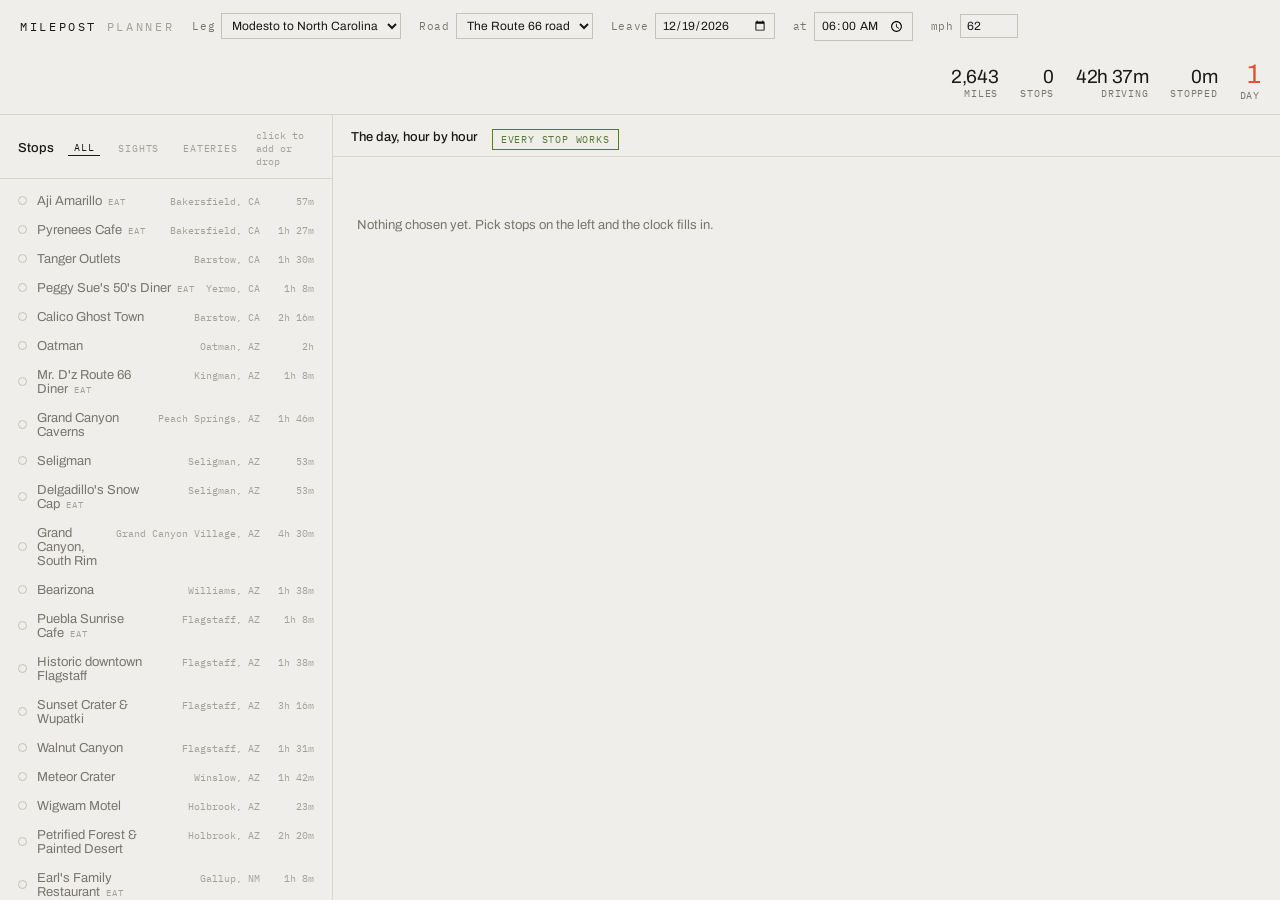
==== desk.html @ 89b036bb "The desktop planner: order the stops, and the clock runs down them Pick which places are in and it s" ====
<!doctype html>
<html lang="en">
<head>
<meta charset="utf-8">
<meta name="viewport" content="width=device-width,initial-scale=1">
<title>Milepost — planner</title>
<!--
  The desktop planner. A SECOND VIEW over the same engine, not a second app.

  index.html is for the road: one hand, in a moving car, no signal. This is for
  the table: deciding which of ~100 stops are in, what time you reach each one,
  and whether it is open when you get there.

  It imports store.js, so it reads and writes the SAME plan as the phone and
  syncs through the same Firestore document. Tick a stop here, it is ticked in
  the car. That shared store is the contract between the two views — change its
  shape carelessly and the two stop agreeing.

  No build step, same as the rest of the app.
-->
<link rel="stylesheet" href="css/fonts.css">
<link rel="stylesheet" href="css/desk.css">
</head>
<body>
<header class="bar">
  <div class="brand">Milepost <span>planner</span></div>
  <label>Leg <select id="leg"></select></label>
  <label>Road <select id="road"></select></label>
  <label>Leave <input type="date" id="date" value="2026-12-19"></label>
  <label>at <input type="time" id="at" value="06:00"></label>
  <label>mph <input type="number" id="mph" value="62" min="40" max="80" step="1"></label>
  <div class="totals" id="totals"></div>
</header>

<main>
  <section class="pane list">
    <div class="paneHead">
      <h2>Stops</h2>
      <div class="filters">
        <button data-kind="all" class="on">All</button>
        <button data-kind="sight">Sights</button>
        <button data-kind="food">Eateries</button>
        <span class="hint">click to add or drop</span>
      </div>
    </div>
    <div id="pool"></div>
  </section>

  <section class="pane plan">
    <div class="paneHead"><h2>The day, hour by hour</h2><div id="warn"></div></div>
    <div id="itin"></div>
  </section>
</main>

<script type="module" src="js/desk.js"></script>
</body>
</html>
---- css/fonts.css ----
/* Generated by tools/vendor-fonts.mjs. Do not hand-edit — re-run the tool.
 * Latin subsets only, served from fonts/ so the service worker can cache
 * them. Both families are SIL OFL 1.1; see fonts/OFL.txt. */

@font-face {
  font-family: 'Archivo';
  font-style: normal;
  font-weight: 400;
  font-display: swap;
  src: url('../fonts/archivo-400.woff2') format('woff2');
  unicode-range: U+0000-00FF, U+0131, U+0152-0153, U+02BB-02BC, U+02C6, U+02DA, U+02DC, U+0304, U+0308, U+0329, U+2000-206F, U+20AC, U+2122, U+2191, U+2193, U+2212, U+2215, U+FEFF, U+FFFD;
}

@font-face {
  font-family: 'Archivo';
  font-style: normal;
  font-weight: 500;
  font-display: swap;
  src: url('../fonts/archivo-500.woff2') format('woff2');
  unicode-range: U+0000-00FF, U+0131, U+0152-0153, U+02BB-02BC, U+02C6, U+02DA, U+02DC, U+0304, U+0308, U+0329, U+2000-206F, U+20AC, U+2122, U+2191, U+2193, U+2212, U+2215, U+FEFF, U+FFFD;
}

@font-face {
  font-family: 'IBM Plex Mono';
  font-style: normal;
  font-weight: 400;
  font-display: swap;
  src: url('../fonts/ibm-plex-mono-400.woff2') format('woff2');
  unicode-range: U+0000-00FF, U+0131, U+0152-0153, U+02BB-02BC, U+02C6, U+02DA, U+02DC, U+0304, U+0308, U+0329, U+2000-206F, U+20AC, U+2122, U+2191, U+2193, U+2212, U+2215, U+FEFF, U+FFFD;
}

@font-face {
  font-family: 'IBM Plex Mono';
  font-style: normal;
  font-weight: 500;
  font-display: swap;
  src: url('../fonts/ibm-plex-mono-500.woff2') format('woff2');
  unicode-range: U+0000-00FF, U+0131, U+0152-0153, U+02BB-02BC, U+02C6, U+02DA, U+02DC, U+0304, U+0308, U+0329, U+2000-206F, U+20AC, U+2122, U+2191, U+2193, U+2212, U+2215, U+FEFF, U+FFFD;
}
---- css/desk.css ----
/* The desktop planner. Same design language as the phone — Archivo reads, Plex
 * Mono measures, one signal colour meaning "in your plan" — but laid out for a
 * wide screen and a mouse instead of a thumb in a moving car.
 *
 * The one added colour vocabulary is the flag: amber for "this works but it is
 * not the right hour", red for "this does not work at all". That is a different
 * axis from the signal colour and never overlaps it. */

:root {
  --paper: #EFEEEA; --ink: #191917; --ink2: #78766E; --ink3: #A3A199;
  --rule: #D7D5CE; --rule2: #C4C2BA; --signal: #E0522A;
  --bad: #A33226; --warn: #98761F; --good: #55793B;
  --sans: "Archivo", Helvetica, Arial, sans-serif;
  --mono: "IBM Plex Mono", ui-monospace, Menlo, monospace;
}
@media (prefers-color-scheme: dark) {
  :root:not([data-theme=light]) {
    --paper: #1B1B19; --ink: #EDEBE5; --ink2: #8B887F; --ink3: #5E5C56;
    --rule: #33322E; --rule2: #4A4942; --signal: #F26840;
    --bad: #D1554A; --warn: #C29A3A; --good: #7FA55F;
  }
}

* { box-sizing: border-box; }
body {
  margin: 0; background: var(--paper); color: var(--ink);
  font-family: var(--sans); height: 100vh; display: flex; flex-direction: column;
}
button { font: inherit; color: inherit; background: none; border: 0; cursor: pointer; text-align: left; }
h2, h3 { margin: 0; font-weight: 500; }

/* ------------------------------------------------------------------- bar */
.bar {
  display: flex; align-items: center; gap: 18px; flex-wrap: wrap;
  padding: 12px 20px; border-bottom: 1px solid var(--rule); flex: none;
}
.brand { font-family: var(--mono); font-size: 12px; letter-spacing: .22em; text-transform: uppercase; }
.brand span { color: var(--ink3); }
.bar label { font-family: var(--mono); font-size: 10.5px; letter-spacing: .06em;
  color: var(--ink2); display: flex; align-items: center; gap: 6px; }
.bar select, .bar input {
  font: inherit; font-size: 12px; font-family: var(--sans); color: var(--ink);
  background: var(--paper); border: 1px solid var(--rule2); padding: 4px 6px;
}
.bar input[type=number] { width: 58px; }
.totals { margin-left: auto; display: flex; gap: 22px; align-items: baseline; }
.totals div { display: flex; flex-direction: column; align-items: flex-end; }
.totals b { font-size: 19px; font-weight: 400; font-variant-numeric: tabular-nums; letter-spacing: -.02em; }
.totals span { font-family: var(--mono); font-size: 9.5px; color: var(--ink2); letter-spacing: .08em; text-transform: uppercase; }
.totals .big b { font-size: 27px; color: var(--signal); }

/* ----------------------------------------------------------------- panes */
main { flex: 1; display: grid; grid-template-columns: minmax(280px, 26%) 1fr; min-height: 0; }
.pane { display: flex; flex-direction: column; min-height: 0; overflow: hidden; }
.pane.list { border-right: 1px solid var(--rule); }
.paneHead { padding: 14px 18px 10px; border-bottom: 1px solid var(--rule); flex: none;
  display: flex; align-items: center; gap: 14px; }
.paneHead h2 { font-size: 13px; }
.filters { margin-left: auto; display: flex; align-items: center; gap: 12px; }
.filters button { font-family: var(--mono); font-size: 10px; letter-spacing: .08em;
  text-transform: uppercase; color: var(--ink3); }
.filters button.on { color: var(--ink); border-bottom: 1px solid var(--ink); }
.filters .hint { font-family: var(--mono); font-size: 9.5px; color: var(--ink3); }
#pool, #itin { overflow-y: auto; padding: 8px 0 40px; }

/* ------------------------------------------------------------------ pool */
.poolrow { display: flex; align-items: baseline; gap: 10px; width: 100%;
  padding: 7px 18px; border-bottom: 1px solid transparent; }
.poolrow:hover { background: rgba(128,128,128,.07); }
.poolrow .tick { width: 9px; height: 9px; border-radius: 50%; flex: none;
  border: 1.5px solid var(--rule2); align-self: center; }
.poolrow.on .tick { background: var(--signal); border-color: var(--signal); }
.poolrow .nm { font-size: 13px; flex: 1; }
.poolrow:not(.on) .nm { color: var(--ink2); }
.poolrow .nm i { font-style: normal; font-family: var(--mono); font-size: 8.5px;
  letter-spacing: .1em; text-transform: uppercase; color: var(--ink3); margin-left: 6px; }
.poolrow .tw, .poolrow .ct { font-family: var(--mono); font-size: 10px; color: var(--ink3);
  font-variant-numeric: tabular-nums; }
.poolrow .ct { min-width: 44px; text-align: right; }

/* -------------------------------------------------------------- itinerary */
.day { padding: 22px 24px 8px; }
.day h3 { font-size: 15px; display: flex; align-items: baseline; gap: 10px; }
.day h3 span { font-family: var(--mono); font-size: 10.5px; color: var(--ink2);
  letter-spacing: .08em; text-transform: uppercase; }
.day .window { font-family: var(--mono); font-size: 10.5px; color: var(--ink2); margin-top: 5px; }
.day .window b { color: var(--ink); font-weight: 400; }

.row { display: grid; grid-template-columns: 88px 1fr 150px; gap: 16px;
  padding: 11px 24px; border-top: 1px solid var(--rule); align-items: start; }
.row.bad { background: color-mix(in srgb, var(--bad) 7%, transparent); }
.when b { font-family: var(--mono); font-size: 15px; font-weight: 400;
  font-variant-numeric: tabular-nums; display: block; }
.when span { font-family: var(--mono); font-size: 9.5px; color: var(--ink3); }
.what .nm { font-size: 14px; }
.what .nm i { font-style: normal; font-family: var(--mono); font-size: 8.5px;
  letter-spacing: .1em; text-transform: uppercase; color: var(--ink3); margin-left: 6px; }
.what .sub { font-family: var(--mono); font-size: 10px; color: var(--ink2); margin-top: 3px; }
.flag { font-size: 11.5px; margin-top: 5px; padding-left: 11px; position: relative; line-height: 1.4; }
.flag::before { content: ""; position: absolute; left: 0; top: 6px; width: 4px; height: 4px; border-radius: 50%; }
.flag.bad { color: var(--bad); } .flag.bad::before { background: var(--bad); }
.flag.warn { color: var(--warn); } .flag.warn::before { background: var(--warn); }
.flag.unknown { color: var(--ink3); } .flag.unknown::before { background: var(--ink3); }

.hrs { text-align: right; font-family: var(--mono); font-variant-numeric: tabular-nums; }
.hrs .oc { font-size: 12px; }
.hrs .oc.closed { color: var(--bad); text-transform: uppercase; letter-spacing: .1em; font-size: 10px; }
.hrs .oc.none { color: var(--ink3); font-size: 10px; }
.hrs .best { font-size: 10px; color: var(--signal); margin-top: 3px; }

.pill { font-family: var(--mono); font-size: 10px; letter-spacing: .08em;
  text-transform: uppercase; padding: 3px 8px; border: 1px solid; }
.pill.bad { color: var(--bad); border-color: var(--bad); }
.pill.ok { color: var(--good); border-color: var(--good); }
.empty { padding: 40px 24px; color: var(--ink2); font-size: 13px; }

@media (max-width: 900px) { main { grid-template-columns: 1fr; } .pane.list { display: none; } }
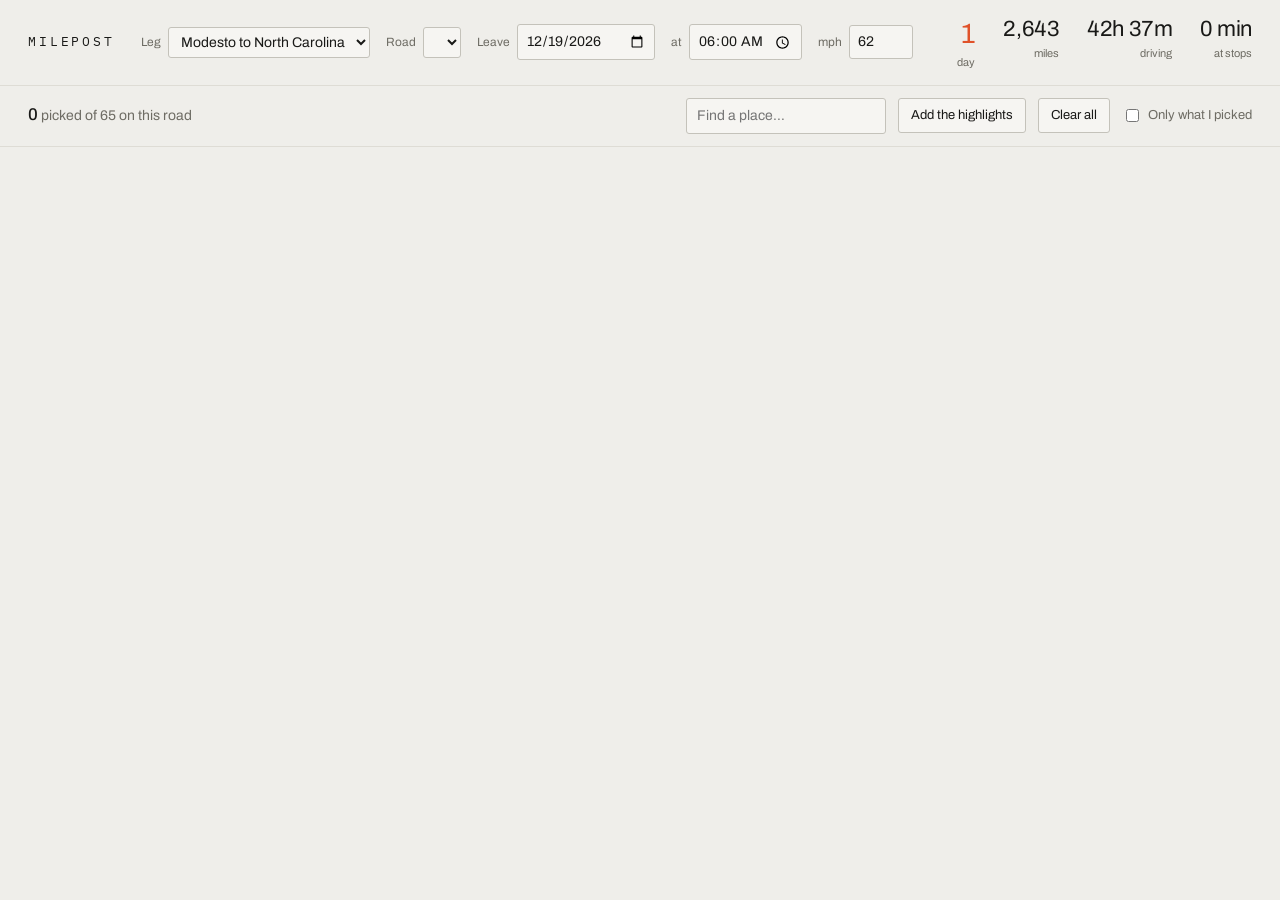
==== commit d51c1088: "The planner, rebuilt as one road you tick The two-pane version showed every stop twice, so adding a " ====
--- a/desk.html
+++ b/desk.html
@@ -6,51 +6,48 @@
 <title>Milepost — planner</title>
 <!--
   The desktop planner. A SECOND VIEW over the same engine, not a second app.
+  index.html is for the road; this is for the table.
 
-  index.html is for the road: one hand, in a moving car, no signal. This is for
-  the table: deciding which of ~100 stops are in, what time you reach each one,
-  and whether it is open when you get there.
+  ONE COLUMN, ON PURPOSE. The first version had a pool on the left and the
+  itinerary on the right, which showed every stop TWICE and made "add a place"
+  mean clicking a thing on the left that was already sitting on the right.
+  Kevin could not work out how to build a list, and that duplication is why.
+
+  Now there is one road, in the order you drive it. Tick a place and it joins
+  the plan and grows its arrival time; untick it and it shrinks back to a line.
+  The list you are building and the list you are choosing from are the same
+  list, which is the only arrangement where "add" has an obvious meaning.
 
   It imports store.js, so it reads and writes the SAME plan as the phone and
-  syncs through the same Firestore document. Tick a stop here, it is ticked in
-  the car. That shared store is the contract between the two views — change its
-  shape carelessly and the two stop agreeing.
-
-  No build step, same as the rest of the app.
+  syncs through the same Firestore document.
 -->
 <link rel="stylesheet" href="css/fonts.css">
 <link rel="stylesheet" href="css/desk.css">
 </head>
 <body>
 <header class="bar">
-  <div class="brand">Milepost <span>planner</span></div>
-  <label>Leg <select id="leg"></select></label>
-  <label>Road <select id="road"></select></label>
-  <label>Leave <input type="date" id="date" value="2026-12-19"></label>
-  <label>at <input type="time" id="at" value="06:00"></label>
-  <label>mph <input type="number" id="mph" value="62" min="40" max="80" step="1"></label>
+  <div class="brand">Milepost</div>
+  <div class="ctl">
+    <label>Leg<select id="leg"></select></label>
+    <label>Road<select id="road"></select></label>
+    <label>Leave<input type="date" id="date" value="2026-12-19"></label>
+    <label>at<input type="time" id="at" value="06:00"></label>
+    <label>mph<input type="number" id="mph" value="62" min="40" max="80"></label>
+  </div>
   <div class="totals" id="totals"></div>
 </header>
 
-<main>
-  <section class="pane list">
-    <div class="paneHead">
-      <h2>Stops</h2>
-      <div class="filters">
-        <button data-kind="all" class="on">All</button>
-        <button data-kind="sight">Sights</button>
-        <button data-kind="food">Eateries</button>
-        <span class="hint">click to add or drop</span>
-      </div>
-    </div>
-    <div id="pool"></div>
-  </section>
+<div class="sub">
+  <div class="counts" id="counts"></div>
+  <div class="acts">
+    <input type="search" id="find" placeholder="Find a place…">
+    <button id="addBig">Add the highlights</button>
+    <button id="clear">Clear all</button>
+    <label class="only"><input type="checkbox" id="onlyIn"> Only what I picked</label>
+  </div>
+</div>
 
-  <section class="pane plan">
-    <div class="paneHead"><h2>The day, hour by hour</h2><div id="warn"></div></div>
-    <div id="itin"></div>
-  </section>
-</main>
+<main id="road"></main>
 
 <script type="module" src="js/desk.js"></script>
 </body>
--- a/css/desk.css
+++ b/css/desk.css
@@ -1,117 +1,151 @@
-/* The desktop planner. Same design language as the phone — Archivo reads, Plex
- * Mono measures, one signal colour meaning "in your plan" — but laid out for a
- * wide screen and a mouse instead of a thumb in a moving car.
+/* The desktop planner.
  *
- * The one added colour vocabulary is the flag: amber for "this works but it is
- * not the right hour", red for "this does not work at all". That is a different
- * axis from the signal colour and never overlaps it. */
+ * The first attempt used the phone's type scale on a 1280px screen — 9.5px
+ * mono labels, 11px body — and Kevin called it god awful and hard to read,
+ * correctly. Small type is not restraint when there is room; it is just small.
+ * Body text here is 15px, names 16px, and mono is kept for clock faces only,
+ * where tabular figures actually earn it.
+ *
+ * Colour: the signal orange still means "in your plan" and nothing else. Amber
+ * and red are a separate axis — "this works but not at that hour" and "this
+ * does not work" — and never appear on an unpicked row. */
 
 :root {
-  --paper: #EFEEEA; --ink: #191917; --ink2: #78766E; --ink3: #A3A199;
-  --rule: #D7D5CE; --rule2: #C4C2BA; --signal: #E0522A;
-  --bad: #A33226; --warn: #98761F; --good: #55793B;
+  --paper: #EFEEEA; --card: #F6F5F2; --ink: #191917; --ink2: #6E6C64; --ink3: #A3A199;
+  --rule: #DEDCD5; --rule2: #C4C2BA; --signal: #E0522A;
+  --bad: #A33226; --warn: #8A6A15; --good: #4C6E34;
   --sans: "Archivo", Helvetica, Arial, sans-serif;
   --mono: "IBM Plex Mono", ui-monospace, Menlo, monospace;
 }
 @media (prefers-color-scheme: dark) {
   :root:not([data-theme=light]) {
-    --paper: #1B1B19; --ink: #EDEBE5; --ink2: #8B887F; --ink3: #5E5C56;
+    --paper: #1B1B19; --card: #232320; --ink: #EDEBE5; --ink2: #9B988F; --ink3: #6B685F;
     --rule: #33322E; --rule2: #4A4942; --signal: #F26840;
-    --bad: #D1554A; --warn: #C29A3A; --good: #7FA55F;
+    --bad: #E06A5C; --warn: #D0A64A; --good: #86AE66;
   }
 }
 
 * { box-sizing: border-box; }
 body {
   margin: 0; background: var(--paper); color: var(--ink);
-  font-family: var(--sans); height: 100vh; display: flex; flex-direction: column;
+  font-family: var(--sans); font-size: 15px; line-height: 1.45;
 }
 button { font: inherit; color: inherit; background: none; border: 0; cursor: pointer; text-align: left; }
-h2, h3 { margin: 0; font-weight: 500; }
+h2 { margin: 0; font-weight: 500; }
 
 /* ------------------------------------------------------------------- bar */
 .bar {
-  display: flex; align-items: center; gap: 18px; flex-wrap: wrap;
-  padding: 12px 20px; border-bottom: 1px solid var(--rule); flex: none;
+  display: flex; align-items: center; gap: 26px; flex-wrap: wrap;
+  padding: 14px 28px; border-bottom: 1px solid var(--rule);
+  position: sticky; top: 0; background: var(--paper); z-index: 5;
 }
-.brand { font-family: var(--mono); font-size: 12px; letter-spacing: .22em; text-transform: uppercase; }
-.brand span { color: var(--ink3); }
-.bar label { font-family: var(--mono); font-size: 10.5px; letter-spacing: .06em;
-  color: var(--ink2); display: flex; align-items: center; gap: 6px; }
-.bar select, .bar input {
-  font: inherit; font-size: 12px; font-family: var(--sans); color: var(--ink);
-  background: var(--paper); border: 1px solid var(--rule2); padding: 4px 6px;
+.brand { font-family: var(--mono); font-size: 13px; letter-spacing: .22em; text-transform: uppercase; }
+.ctl { display: flex; gap: 16px; flex-wrap: wrap; }
+.ctl label { display: flex; align-items: center; gap: 7px; font-size: 12px; color: var(--ink2); }
+.ctl select, .ctl input {
+  font: inherit; font-size: 14px; color: var(--ink);
+  background: var(--card); border: 1px solid var(--rule2); border-radius: 3px; padding: 6px 8px;
 }
-.bar input[type=number] { width: 58px; }
-.totals { margin-left: auto; display: flex; gap: 22px; align-items: baseline; }
+.ctl input[type=number] { width: 64px; }
+.totals { margin-left: auto; display: flex; gap: 28px; }
 .totals div { display: flex; flex-direction: column; align-items: flex-end; }
-.totals b { font-size: 19px; font-weight: 400; font-variant-numeric: tabular-nums; letter-spacing: -.02em; }
-.totals span { font-family: var(--mono); font-size: 9.5px; color: var(--ink2); letter-spacing: .08em; text-transform: uppercase; }
-.totals .big b { font-size: 27px; color: var(--signal); }
+.totals b { font-size: 22px; font-weight: 400; font-variant-numeric: tabular-nums; letter-spacing: -.02em; }
+.totals div:first-child b { color: var(--signal); font-size: 28px; }
+.totals span { font-size: 11px; color: var(--ink2); }
 
-/* ----------------------------------------------------------------- panes */
-main { flex: 1; display: grid; grid-template-columns: minmax(280px, 26%) 1fr; min-height: 0; }
-.pane { display: flex; flex-direction: column; min-height: 0; overflow: hidden; }
-.pane.list { border-right: 1px solid var(--rule); }
-.paneHead { padding: 14px 18px 10px; border-bottom: 1px solid var(--rule); flex: none;
-  display: flex; align-items: center; gap: 14px; }
-.paneHead h2 { font-size: 13px; }
-.filters { margin-left: auto; display: flex; align-items: center; gap: 12px; }
-.filters button { font-family: var(--mono); font-size: 10px; letter-spacing: .08em;
-  text-transform: uppercase; color: var(--ink3); }
-.filters button.on { color: var(--ink); border-bottom: 1px solid var(--ink); }
-.filters .hint { font-family: var(--mono); font-size: 9.5px; color: var(--ink3); }
-#pool, #itin { overflow-y: auto; padding: 8px 0 40px; }
+/* --------------------------------------------------------------- sub bar */
+.sub {
+  display: flex; align-items: center; gap: 20px; flex-wrap: wrap;
+  padding: 12px 28px; border-bottom: 1px solid var(--rule);
+  position: sticky; top: 61px; background: var(--paper); z-index: 4;
+}
+.counts { font-size: 14px; color: var(--ink2); }
+.counts b { color: var(--ink); font-size: 17px; font-weight: 500; }
+.acts { margin-left: auto; display: flex; align-items: center; gap: 12px; }
+.acts input[type=search] {
+  font: inherit; font-size: 14px; color: var(--ink); width: 200px;
+  background: var(--card); border: 1px solid var(--rule2); border-radius: 3px; padding: 7px 10px;
+}
+.acts button {
+  font-size: 13px; border: 1px solid var(--rule2); border-radius: 3px;
+  padding: 7px 12px; background: var(--card);
+}
+.acts button:hover { border-color: var(--ink2); }
+.only { font-size: 13px; color: var(--ink2); display: flex; align-items: center; gap: 6px; }
+.pill { font-size: 12px; padding: 3px 9px; border-radius: 10px; margin-left: 8px; white-space: nowrap; }
+.pill.bad { color: #fff; background: var(--bad); }
+.pill.ok { color: var(--good); border: 1px solid var(--good); }
 
-/* ------------------------------------------------------------------ pool */
-.poolrow { display: flex; align-items: baseline; gap: 10px; width: 100%;
-  padding: 7px 18px; border-bottom: 1px solid transparent; }
-.poolrow:hover { background: rgba(128,128,128,.07); }
-.poolrow .tick { width: 9px; height: 9px; border-radius: 50%; flex: none;
-  border: 1.5px solid var(--rule2); align-self: center; }
-.poolrow.on .tick { background: var(--signal); border-color: var(--signal); }
-.poolrow .nm { font-size: 13px; flex: 1; }
-.poolrow:not(.on) .nm { color: var(--ink2); }
-.poolrow .nm i { font-style: normal; font-family: var(--mono); font-size: 8.5px;
-  letter-spacing: .1em; text-transform: uppercase; color: var(--ink3); margin-left: 6px; }
-.poolrow .tw, .poolrow .ct { font-family: var(--mono); font-size: 10px; color: var(--ink3);
-  font-variant-numeric: tabular-nums; }
-.poolrow .ct { min-width: 44px; text-align: right; }
+/* ------------------------------------------------------------------ road */
+main { max-width: 1000px; margin: 0 auto; padding: 8px 28px 80px; }
+.empty { color: var(--ink2); padding: 26px 0; font-size: 15px; }
+.empty.lead { font-size: 17px; color: var(--ink); }
+.link { color: var(--signal); text-decoration: underline; padding: 0; }
 
-/* -------------------------------------------------------------- itinerary */
-.day { padding: 22px 24px 8px; }
-.day h3 { font-size: 15px; display: flex; align-items: baseline; gap: 10px; }
-.day h3 span { font-family: var(--mono); font-size: 10.5px; color: var(--ink2);
-  letter-spacing: .08em; text-transform: uppercase; }
-.day .window { font-family: var(--mono); font-size: 10.5px; color: var(--ink2); margin-top: 5px; }
-.day .window b { color: var(--ink); font-weight: 400; }
+.dayhead {
+  display: flex; align-items: baseline; gap: 14px; flex-wrap: wrap;
+  margin: 34px 0 10px; padding-bottom: 9px; border-bottom: 2px solid var(--ink);
+}
+.dayhead h2 { font-size: 20px; }
+.dayhead .date { font-size: 15px; color: var(--ink2); }
+.dayhead .win { margin-left: auto; font-size: 13px; color: var(--ink2); text-align: right; }
+.dayhead .win b { font-family: var(--mono); color: var(--ink); font-weight: 500; }
+.dayhead .win em { display: block; font-style: normal; font-size: 12px; color: var(--ink3); }
 
-.row { display: grid; grid-template-columns: 88px 1fr 150px; gap: 16px;
-  padding: 11px 24px; border-top: 1px solid var(--rule); align-items: start; }
-.row.bad { background: color-mix(in srgb, var(--bad) 7%, transparent); }
-.when b { font-family: var(--mono); font-size: 15px; font-weight: 400;
-  font-variant-numeric: tabular-nums; display: block; }
-.when span { font-family: var(--mono); font-size: 9.5px; color: var(--ink3); }
-.what .nm { font-size: 14px; }
-.what .nm i { font-style: normal; font-family: var(--mono); font-size: 8.5px;
-  letter-spacing: .1em; text-transform: uppercase; color: var(--ink3); margin-left: 6px; }
-.what .sub { font-family: var(--mono); font-size: 10px; color: var(--ink2); margin-top: 3px; }
-.flag { font-size: 11.5px; margin-top: 5px; padding-left: 11px; position: relative; line-height: 1.4; }
-.flag::before { content: ""; position: absolute; left: 0; top: 6px; width: 4px; height: 4px; border-radius: 50%; }
+/* the tickbox is the whole point of the screen, so it is a real target */
+.box {
+  width: 22px; height: 22px; flex: none; border-radius: 4px;
+  border: 2px solid var(--rule2); background: var(--paper); margin-top: 2px;
+}
+.pick.out:hover .box { border-color: var(--signal); }
+.box.on {
+  border-color: var(--signal); background: var(--signal);
+  background-image: linear-gradient(45deg, transparent 44%, #fff 44%, #fff 56%, transparent 56%),
+                    linear-gradient(-45deg, transparent 44%, #fff 44%, #fff 56%, transparent 56%);
+}
+
+/* not picked: one quiet line */
+.pick.out {
+  display: flex; align-items: center; gap: 14px; width: 100%;
+  padding: 9px 12px; border-radius: 5px; color: var(--ink2);
+}
+.pick.out:hover { background: var(--card); color: var(--ink); }
+.pick.out .nm { flex: 1; font-size: 15px; }
+.pick.out .tw { font-size: 13px; color: var(--ink3); }
+.pick.out .ct { font-family: var(--mono); font-size: 12px; color: var(--ink3); min-width: 58px; text-align: right; }
+
+/* picked: opens out, with the clock */
+.pick.in {
+  display: grid; grid-template-columns: 22px 96px 1fr 190px; gap: 16px;
+  padding: 14px 12px; margin: 4px 0; border-radius: 5px;
+  background: var(--card); border-left: 3px solid var(--signal);
+}
+.pick.in.bad { border-left-color: var(--bad); }
+.pick .time b {
+  display: block; font-family: var(--mono); font-size: 20px; font-weight: 500;
+  font-variant-numeric: tabular-nums; letter-spacing: -.02em;
+}
+.pick .time span { font-family: var(--mono); font-size: 11px; color: var(--ink3); }
+.pick .nm { font-size: 16px; }
+.pick .nm i {
+  font-style: normal; font-family: var(--mono); font-size: 9.5px; letter-spacing: .1em;
+  text-transform: uppercase; color: var(--ink3); margin-left: 8px; vertical-align: 1px;
+}
+.pick.in .tw { font-size: 13px; color: var(--ink2); margin-top: 2px; }
+.flag { font-size: 13.5px; margin-top: 7px; padding-left: 16px; position: relative; }
+.flag::before { content: ""; position: absolute; left: 0; top: 7px; width: 6px; height: 6px; border-radius: 50%; }
 .flag.bad { color: var(--bad); } .flag.bad::before { background: var(--bad); }
 .flag.warn { color: var(--warn); } .flag.warn::before { background: var(--warn); }
 .flag.unknown { color: var(--ink3); } .flag.unknown::before { background: var(--ink3); }
 
-.hrs { text-align: right; font-family: var(--mono); font-variant-numeric: tabular-nums; }
-.hrs .oc { font-size: 12px; }
-.hrs .oc.closed { color: var(--bad); text-transform: uppercase; letter-spacing: .1em; font-size: 10px; }
-.hrs .oc.none { color: var(--ink3); font-size: 10px; }
-.hrs .best { font-size: 10px; color: var(--signal); margin-top: 3px; }
+.hrs { text-align: right; display: flex; flex-direction: column; gap: 4px; }
+.hrs .oc { font-family: var(--mono); font-size: 14px; font-variant-numeric: tabular-nums; }
+.hrs .closed { font-size: 13px; color: #fff; background: var(--bad); border-radius: 3px; padding: 2px 8px; align-self: flex-end; }
+.hrs .none { font-size: 12px; color: var(--ink3); }
+.hrs .best { font-size: 12.5px; color: var(--signal); }
 
-.pill { font-family: var(--mono); font-size: 10px; letter-spacing: .08em;
-  text-transform: uppercase; padding: 3px 8px; border: 1px solid; }
-.pill.bad { color: var(--bad); border-color: var(--bad); }
-.pill.ok { color: var(--good); border-color: var(--good); }
-.empty { padding: 40px 24px; color: var(--ink2); font-size: 13px; }
-
-@media (max-width: 900px) { main { grid-template-columns: 1fr; } .pane.list { display: none; } }
+@media (max-width: 820px) {
+  .pick.in { grid-template-columns: 22px 1fr; }
+  .pick.in .hrs { grid-column: 2; text-align: left; align-items: flex-start; }
+  .totals { width: 100%; margin-left: 0; }
+}
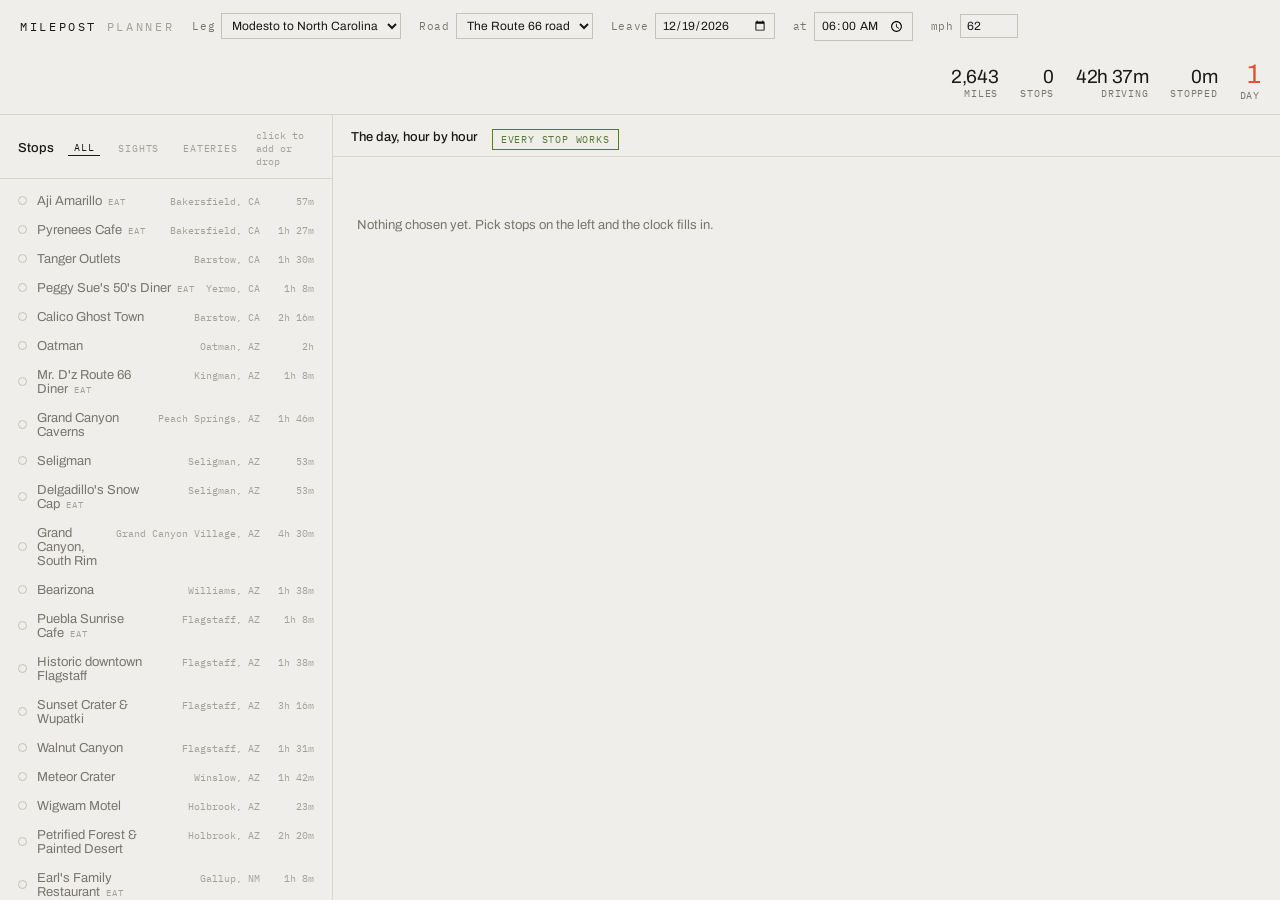
==== commit e740bc60: "Revert "The planner, rebuilt as one road you tick" This reverts commit d51c10889f30cd72077154b14010f" ====
--- a/desk.html
+++ b/desk.html
@@ -6,48 +6,51 @@
 <title>Milepost — planner</title>
 <!--
   The desktop planner. A SECOND VIEW over the same engine, not a second app.
-  index.html is for the road; this is for the table.
 
-  ONE COLUMN, ON PURPOSE. The first version had a pool on the left and the
-  itinerary on the right, which showed every stop TWICE and made "add a place"
-  mean clicking a thing on the left that was already sitting on the right.
-  Kevin could not work out how to build a list, and that duplication is why.
-
-  Now there is one road, in the order you drive it. Tick a place and it joins
-  the plan and grows its arrival time; untick it and it shrinks back to a line.
-  The list you are building and the list you are choosing from are the same
-  list, which is the only arrangement where "add" has an obvious meaning.
+  index.html is for the road: one hand, in a moving car, no signal. This is for
+  the table: deciding which of ~100 stops are in, what time you reach each one,
+  and whether it is open when you get there.
 
   It imports store.js, so it reads and writes the SAME plan as the phone and
-  syncs through the same Firestore document.
+  syncs through the same Firestore document. Tick a stop here, it is ticked in
+  the car. That shared store is the contract between the two views — change its
+  shape carelessly and the two stop agreeing.
+
+  No build step, same as the rest of the app.
 -->
 <link rel="stylesheet" href="css/fonts.css">
 <link rel="stylesheet" href="css/desk.css">
 </head>
 <body>
 <header class="bar">
-  <div class="brand">Milepost</div>
-  <div class="ctl">
-    <label>Leg<select id="leg"></select></label>
-    <label>Road<select id="road"></select></label>
-    <label>Leave<input type="date" id="date" value="2026-12-19"></label>
-    <label>at<input type="time" id="at" value="06:00"></label>
-    <label>mph<input type="number" id="mph" value="62" min="40" max="80"></label>
-  </div>
+  <div class="brand">Milepost <span>planner</span></div>
+  <label>Leg <select id="leg"></select></label>
+  <label>Road <select id="road"></select></label>
+  <label>Leave <input type="date" id="date" value="2026-12-19"></label>
+  <label>at <input type="time" id="at" value="06:00"></label>
+  <label>mph <input type="number" id="mph" value="62" min="40" max="80" step="1"></label>
   <div class="totals" id="totals"></div>
 </header>
 
-<div class="sub">
-  <div class="counts" id="counts"></div>
-  <div class="acts">
-    <input type="search" id="find" placeholder="Find a place…">
-    <button id="addBig">Add the highlights</button>
-    <button id="clear">Clear all</button>
-    <label class="only"><input type="checkbox" id="onlyIn"> Only what I picked</label>
-  </div>
-</div>
+<main>
+  <section class="pane list">
+    <div class="paneHead">
+      <h2>Stops</h2>
+      <div class="filters">
+        <button data-kind="all" class="on">All</button>
+        <button data-kind="sight">Sights</button>
+        <button data-kind="food">Eateries</button>
+        <span class="hint">click to add or drop</span>
+      </div>
+    </div>
+    <div id="pool"></div>
+  </section>
 
-<main id="road"></main>
+  <section class="pane plan">
+    <div class="paneHead"><h2>The day, hour by hour</h2><div id="warn"></div></div>
+    <div id="itin"></div>
+  </section>
+</main>
 
 <script type="module" src="js/desk.js"></script>
 </body>
--- a/css/desk.css
+++ b/css/desk.css
@@ -1,151 +1,117 @@
-/* The desktop planner.
+/* The desktop planner. Same design language as the phone — Archivo reads, Plex
+ * Mono measures, one signal colour meaning "in your plan" — but laid out for a
+ * wide screen and a mouse instead of a thumb in a moving car.
  *
- * The first attempt used the phone's type scale on a 1280px screen — 9.5px
- * mono labels, 11px body — and Kevin called it god awful and hard to read,
- * correctly. Small type is not restraint when there is room; it is just small.
- * Body text here is 15px, names 16px, and mono is kept for clock faces only,
- * where tabular figures actually earn it.
- *
- * Colour: the signal orange still means "in your plan" and nothing else. Amber
- * and red are a separate axis — "this works but not at that hour" and "this
- * does not work" — and never appear on an unpicked row. */
+ * The one added colour vocabulary is the flag: amber for "this works but it is
+ * not the right hour", red for "this does not work at all". That is a different
+ * axis from the signal colour and never overlaps it. */
 
 :root {
-  --paper: #EFEEEA; --card: #F6F5F2; --ink: #191917; --ink2: #6E6C64; --ink3: #A3A199;
-  --rule: #DEDCD5; --rule2: #C4C2BA; --signal: #E0522A;
-  --bad: #A33226; --warn: #8A6A15; --good: #4C6E34;
+  --paper: #EFEEEA; --ink: #191917; --ink2: #78766E; --ink3: #A3A199;
+  --rule: #D7D5CE; --rule2: #C4C2BA; --signal: #E0522A;
+  --bad: #A33226; --warn: #98761F; --good: #55793B;
   --sans: "Archivo", Helvetica, Arial, sans-serif;
   --mono: "IBM Plex Mono", ui-monospace, Menlo, monospace;
 }
 @media (prefers-color-scheme: dark) {
   :root:not([data-theme=light]) {
-    --paper: #1B1B19; --card: #232320; --ink: #EDEBE5; --ink2: #9B988F; --ink3: #6B685F;
+    --paper: #1B1B19; --ink: #EDEBE5; --ink2: #8B887F; --ink3: #5E5C56;
     --rule: #33322E; --rule2: #4A4942; --signal: #F26840;
-    --bad: #E06A5C; --warn: #D0A64A; --good: #86AE66;
+    --bad: #D1554A; --warn: #C29A3A; --good: #7FA55F;
   }
 }
 
 * { box-sizing: border-box; }
 body {
   margin: 0; background: var(--paper); color: var(--ink);
-  font-family: var(--sans); font-size: 15px; line-height: 1.45;
+  font-family: var(--sans); height: 100vh; display: flex; flex-direction: column;
 }
 button { font: inherit; color: inherit; background: none; border: 0; cursor: pointer; text-align: left; }
-h2 { margin: 0; font-weight: 500; }
+h2, h3 { margin: 0; font-weight: 500; }
 
 /* ------------------------------------------------------------------- bar */
 .bar {
-  display: flex; align-items: center; gap: 26px; flex-wrap: wrap;
-  padding: 14px 28px; border-bottom: 1px solid var(--rule);
-  position: sticky; top: 0; background: var(--paper); z-index: 5;
+  display: flex; align-items: center; gap: 18px; flex-wrap: wrap;
+  padding: 12px 20px; border-bottom: 1px solid var(--rule); flex: none;
 }
-.brand { font-family: var(--mono); font-size: 13px; letter-spacing: .22em; text-transform: uppercase; }
-.ctl { display: flex; gap: 16px; flex-wrap: wrap; }
-.ctl label { display: flex; align-items: center; gap: 7px; font-size: 12px; color: var(--ink2); }
-.ctl select, .ctl input {
-  font: inherit; font-size: 14px; color: var(--ink);
-  background: var(--card); border: 1px solid var(--rule2); border-radius: 3px; padding: 6px 8px;
+.brand { font-family: var(--mono); font-size: 12px; letter-spacing: .22em; text-transform: uppercase; }
+.brand span { color: var(--ink3); }
+.bar label { font-family: var(--mono); font-size: 10.5px; letter-spacing: .06em;
+  color: var(--ink2); display: flex; align-items: center; gap: 6px; }
+.bar select, .bar input {
+  font: inherit; font-size: 12px; font-family: var(--sans); color: var(--ink);
+  background: var(--paper); border: 1px solid var(--rule2); padding: 4px 6px;
 }
-.ctl input[type=number] { width: 64px; }
-.totals { margin-left: auto; display: flex; gap: 28px; }
+.bar input[type=number] { width: 58px; }
+.totals { margin-left: auto; display: flex; gap: 22px; align-items: baseline; }
 .totals div { display: flex; flex-direction: column; align-items: flex-end; }
-.totals b { font-size: 22px; font-weight: 400; font-variant-numeric: tabular-nums; letter-spacing: -.02em; }
-.totals div:first-child b { color: var(--signal); font-size: 28px; }
-.totals span { font-size: 11px; color: var(--ink2); }
+.totals b { font-size: 19px; font-weight: 400; font-variant-numeric: tabular-nums; letter-spacing: -.02em; }
+.totals span { font-family: var(--mono); font-size: 9.5px; color: var(--ink2); letter-spacing: .08em; text-transform: uppercase; }
+.totals .big b { font-size: 27px; color: var(--signal); }
 
-/* --------------------------------------------------------------- sub bar */
-.sub {
-  display: flex; align-items: center; gap: 20px; flex-wrap: wrap;
-  padding: 12px 28px; border-bottom: 1px solid var(--rule);
-  position: sticky; top: 61px; background: var(--paper); z-index: 4;
-}
-.counts { font-size: 14px; color: var(--ink2); }
-.counts b { color: var(--ink); font-size: 17px; font-weight: 500; }
-.acts { margin-left: auto; display: flex; align-items: center; gap: 12px; }
-.acts input[type=search] {
-  font: inherit; font-size: 14px; color: var(--ink); width: 200px;
-  background: var(--card); border: 1px solid var(--rule2); border-radius: 3px; padding: 7px 10px;
-}
-.acts button {
-  font-size: 13px; border: 1px solid var(--rule2); border-radius: 3px;
-  padding: 7px 12px; background: var(--card);
-}
-.acts button:hover { border-color: var(--ink2); }
-.only { font-size: 13px; color: var(--ink2); display: flex; align-items: center; gap: 6px; }
-.pill { font-size: 12px; padding: 3px 9px; border-radius: 10px; margin-left: 8px; white-space: nowrap; }
-.pill.bad { color: #fff; background: var(--bad); }
-.pill.ok { color: var(--good); border: 1px solid var(--good); }
+/* ----------------------------------------------------------------- panes */
+main { flex: 1; display: grid; grid-template-columns: minmax(280px, 26%) 1fr; min-height: 0; }
+.pane { display: flex; flex-direction: column; min-height: 0; overflow: hidden; }
+.pane.list { border-right: 1px solid var(--rule); }
+.paneHead { padding: 14px 18px 10px; border-bottom: 1px solid var(--rule); flex: none;
+  display: flex; align-items: center; gap: 14px; }
+.paneHead h2 { font-size: 13px; }
+.filters { margin-left: auto; display: flex; align-items: center; gap: 12px; }
+.filters button { font-family: var(--mono); font-size: 10px; letter-spacing: .08em;
+  text-transform: uppercase; color: var(--ink3); }
+.filters button.on { color: var(--ink); border-bottom: 1px solid var(--ink); }
+.filters .hint { font-family: var(--mono); font-size: 9.5px; color: var(--ink3); }
+#pool, #itin { overflow-y: auto; padding: 8px 0 40px; }
 
-/* ------------------------------------------------------------------ road */
-main { max-width: 1000px; margin: 0 auto; padding: 8px 28px 80px; }
-.empty { color: var(--ink2); padding: 26px 0; font-size: 15px; }
-.empty.lead { font-size: 17px; color: var(--ink); }
-.link { color: var(--signal); text-decoration: underline; padding: 0; }
+/* ------------------------------------------------------------------ pool */
+.poolrow { display: flex; align-items: baseline; gap: 10px; width: 100%;
+  padding: 7px 18px; border-bottom: 1px solid transparent; }
+.poolrow:hover { background: rgba(128,128,128,.07); }
+.poolrow .tick { width: 9px; height: 9px; border-radius: 50%; flex: none;
+  border: 1.5px solid var(--rule2); align-self: center; }
+.poolrow.on .tick { background: var(--signal); border-color: var(--signal); }
+.poolrow .nm { font-size: 13px; flex: 1; }
+.poolrow:not(.on) .nm { color: var(--ink2); }
+.poolrow .nm i { font-style: normal; font-family: var(--mono); font-size: 8.5px;
+  letter-spacing: .1em; text-transform: uppercase; color: var(--ink3); margin-left: 6px; }
+.poolrow .tw, .poolrow .ct { font-family: var(--mono); font-size: 10px; color: var(--ink3);
+  font-variant-numeric: tabular-nums; }
+.poolrow .ct { min-width: 44px; text-align: right; }
 
-.dayhead {
-  display: flex; align-items: baseline; gap: 14px; flex-wrap: wrap;
-  margin: 34px 0 10px; padding-bottom: 9px; border-bottom: 2px solid var(--ink);
-}
-.dayhead h2 { font-size: 20px; }
-.dayhead .date { font-size: 15px; color: var(--ink2); }
-.dayhead .win { margin-left: auto; font-size: 13px; color: var(--ink2); text-align: right; }
-.dayhead .win b { font-family: var(--mono); color: var(--ink); font-weight: 500; }
-.dayhead .win em { display: block; font-style: normal; font-size: 12px; color: var(--ink3); }
+/* -------------------------------------------------------------- itinerary */
+.day { padding: 22px 24px 8px; }
+.day h3 { font-size: 15px; display: flex; align-items: baseline; gap: 10px; }
+.day h3 span { font-family: var(--mono); font-size: 10.5px; color: var(--ink2);
+  letter-spacing: .08em; text-transform: uppercase; }
+.day .window { font-family: var(--mono); font-size: 10.5px; color: var(--ink2); margin-top: 5px; }
+.day .window b { color: var(--ink); font-weight: 400; }
 
-/* the tickbox is the whole point of the screen, so it is a real target */
-.box {
-  width: 22px; height: 22px; flex: none; border-radius: 4px;
-  border: 2px solid var(--rule2); background: var(--paper); margin-top: 2px;
-}
-.pick.out:hover .box { border-color: var(--signal); }
-.box.on {
-  border-color: var(--signal); background: var(--signal);
-  background-image: linear-gradient(45deg, transparent 44%, #fff 44%, #fff 56%, transparent 56%),
-                    linear-gradient(-45deg, transparent 44%, #fff 44%, #fff 56%, transparent 56%);
-}
-
-/* not picked: one quiet line */
-.pick.out {
-  display: flex; align-items: center; gap: 14px; width: 100%;
-  padding: 9px 12px; border-radius: 5px; color: var(--ink2);
-}
-.pick.out:hover { background: var(--card); color: var(--ink); }
-.pick.out .nm { flex: 1; font-size: 15px; }
-.pick.out .tw { font-size: 13px; color: var(--ink3); }
-.pick.out .ct { font-family: var(--mono); font-size: 12px; color: var(--ink3); min-width: 58px; text-align: right; }
-
-/* picked: opens out, with the clock */
-.pick.in {
-  display: grid; grid-template-columns: 22px 96px 1fr 190px; gap: 16px;
-  padding: 14px 12px; margin: 4px 0; border-radius: 5px;
-  background: var(--card); border-left: 3px solid var(--signal);
-}
-.pick.in.bad { border-left-color: var(--bad); }
-.pick .time b {
-  display: block; font-family: var(--mono); font-size: 20px; font-weight: 500;
-  font-variant-numeric: tabular-nums; letter-spacing: -.02em;
-}
-.pick .time span { font-family: var(--mono); font-size: 11px; color: var(--ink3); }
-.pick .nm { font-size: 16px; }
-.pick .nm i {
-  font-style: normal; font-family: var(--mono); font-size: 9.5px; letter-spacing: .1em;
-  text-transform: uppercase; color: var(--ink3); margin-left: 8px; vertical-align: 1px;
-}
-.pick.in .tw { font-size: 13px; color: var(--ink2); margin-top: 2px; }
-.flag { font-size: 13.5px; margin-top: 7px; padding-left: 16px; position: relative; }
-.flag::before { content: ""; position: absolute; left: 0; top: 7px; width: 6px; height: 6px; border-radius: 50%; }
+.row { display: grid; grid-template-columns: 88px 1fr 150px; gap: 16px;
+  padding: 11px 24px; border-top: 1px solid var(--rule); align-items: start; }
+.row.bad { background: color-mix(in srgb, var(--bad) 7%, transparent); }
+.when b { font-family: var(--mono); font-size: 15px; font-weight: 400;
+  font-variant-numeric: tabular-nums; display: block; }
+.when span { font-family: var(--mono); font-size: 9.5px; color: var(--ink3); }
+.what .nm { font-size: 14px; }
+.what .nm i { font-style: normal; font-family: var(--mono); font-size: 8.5px;
+  letter-spacing: .1em; text-transform: uppercase; color: var(--ink3); margin-left: 6px; }
+.what .sub { font-family: var(--mono); font-size: 10px; color: var(--ink2); margin-top: 3px; }
+.flag { font-size: 11.5px; margin-top: 5px; padding-left: 11px; position: relative; line-height: 1.4; }
+.flag::before { content: ""; position: absolute; left: 0; top: 6px; width: 4px; height: 4px; border-radius: 50%; }
 .flag.bad { color: var(--bad); } .flag.bad::before { background: var(--bad); }
 .flag.warn { color: var(--warn); } .flag.warn::before { background: var(--warn); }
 .flag.unknown { color: var(--ink3); } .flag.unknown::before { background: var(--ink3); }
 
-.hrs { text-align: right; display: flex; flex-direction: column; gap: 4px; }
-.hrs .oc { font-family: var(--mono); font-size: 14px; font-variant-numeric: tabular-nums; }
-.hrs .closed { font-size: 13px; color: #fff; background: var(--bad); border-radius: 3px; padding: 2px 8px; align-self: flex-end; }
-.hrs .none { font-size: 12px; color: var(--ink3); }
-.hrs .best { font-size: 12.5px; color: var(--signal); }
+.hrs { text-align: right; font-family: var(--mono); font-variant-numeric: tabular-nums; }
+.hrs .oc { font-size: 12px; }
+.hrs .oc.closed { color: var(--bad); text-transform: uppercase; letter-spacing: .1em; font-size: 10px; }
+.hrs .oc.none { color: var(--ink3); font-size: 10px; }
+.hrs .best { font-size: 10px; color: var(--signal); margin-top: 3px; }
 
-@media (max-width: 820px) {
-  .pick.in { grid-template-columns: 22px 1fr; }
-  .pick.in .hrs { grid-column: 2; text-align: left; align-items: flex-start; }
-  .totals { width: 100%; margin-left: 0; }
-}
+.pill { font-family: var(--mono); font-size: 10px; letter-spacing: .08em;
+  text-transform: uppercase; padding: 3px 8px; border: 1px solid; }
+.pill.bad { color: var(--bad); border-color: var(--bad); }
+.pill.ok { color: var(--good); border-color: var(--good); }
+.empty { padding: 40px 24px; color: var(--ink2); font-size: 13px; }
+
+@media (max-width: 900px) { main { grid-template-columns: 1fr; } .pane.list { display: none; } }
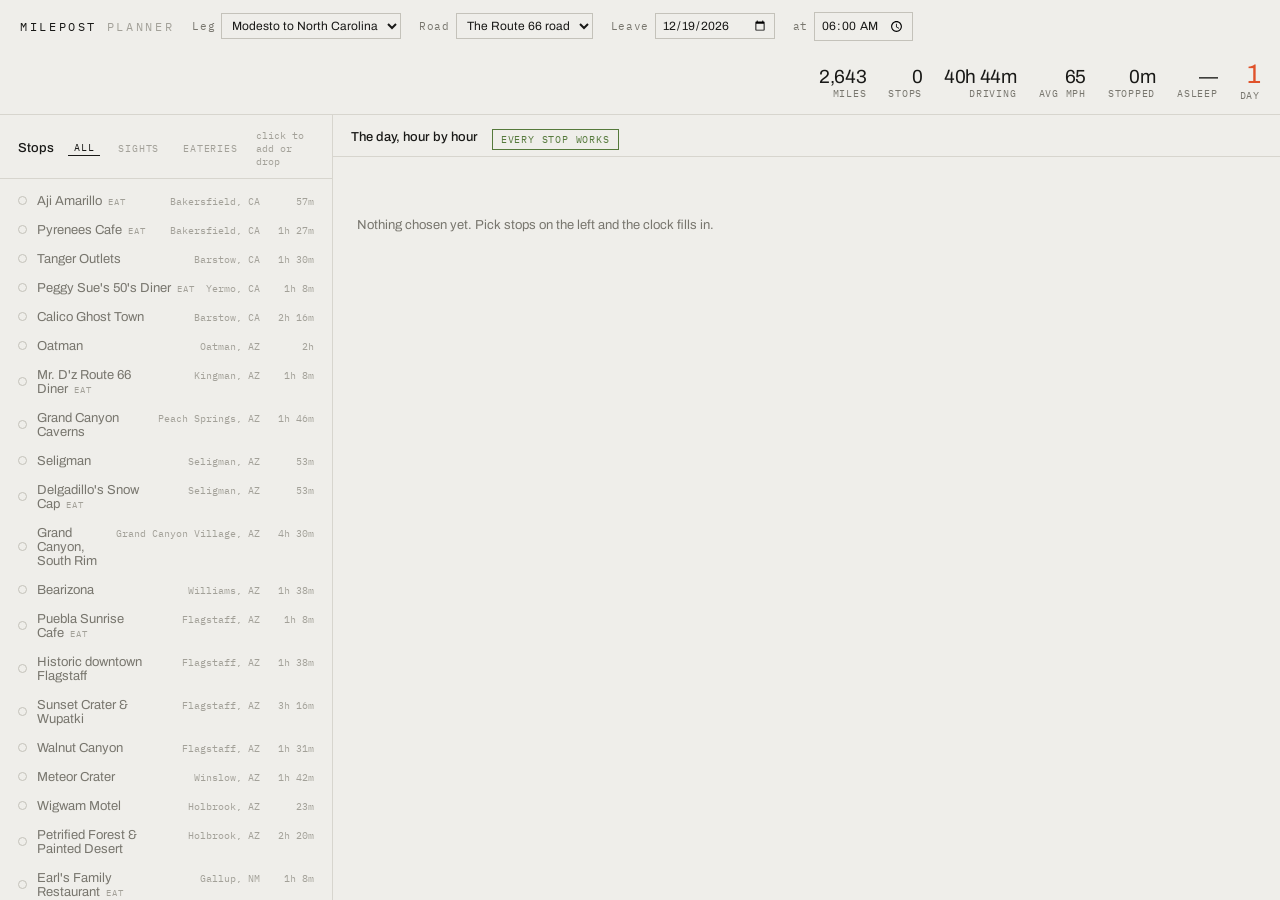
==== commit 36957741: "The clock crosses timezones, the speed comes off the road (1.16.0) Arrival times were in departure-l" ====
--- a/desk.html
+++ b/desk.html
@@ -28,7 +28,6 @@
   <label>Road <select id="road"></select></label>
   <label>Leave <input type="date" id="date" value="2026-12-19"></label>
   <label>at <input type="time" id="at" value="06:00"></label>
-  <label>mph <input type="number" id="mph" value="62" min="40" max="80" step="1"></label>
   <div class="totals" id="totals"></div>
 </header>
 
--- a/css/desk.css
+++ b/css/desk.css
@@ -96,11 +96,74 @@
 .what .nm i { font-style: normal; font-family: var(--mono); font-size: 8.5px;
   letter-spacing: .1em; text-transform: uppercase; color: var(--ink3); margin-left: 6px; }
 .what .sub { font-family: var(--mono); font-size: 10px; color: var(--ink2); margin-top: 3px; }
+/* How long you will really be there. Sits under the place rather than out in
+   the right-hand column, because it is a fact about the visit and not about
+   the clock — and because the seeded number is a guess you are correcting. */
+.what .stay {
+  display: flex; align-items: center; gap: 3px; margin-top: 5px;
+  font-family: var(--mono); font-size: 10px; color: var(--ink3);
+}
+.what .stay input {
+  font: inherit; font-size: 12px; color: var(--ink);
+  background: var(--paper); border: 1px solid var(--rule2);
+  padding: 2px 4px; width: 38px; text-align: right; margin-left: 4px;
+}
+.what .stay span { margin-right: 6px; }
+.what .stay button {
+  font-family: var(--mono); font-size: 10px; letter-spacing: .06em;
+  color: var(--ink3); border-bottom: 1px solid var(--rule2); padding: 0 0 1px;
+}
+.what .stay button:hover { color: var(--signal); border-color: var(--signal); }
+
 .flag { font-size: 11.5px; margin-top: 5px; padding-left: 11px; position: relative; line-height: 1.4; }
 .flag::before { content: ""; position: absolute; left: 0; top: 6px; width: 4px; height: 4px; border-radius: 50%; }
 .flag.bad { color: var(--bad); } .flag.bad::before { background: var(--bad); }
 .flag.warn { color: var(--warn); } .flag.warn::before { background: var(--warn); }
 .flag.unknown { color: var(--ink3); } .flag.unknown::before { background: var(--ink3); }
+
+/* ---------------------------------------------------------------- sleep */
+/* The night is a break in the page, not another place on it. Same three
+ * columns as a row so the clock reads as one line down the list, but hollow
+ * where a stop is solid: no rule above it, a dashed spine, ink2 throughout. */
+/* Always visible. The first version revealed this on row hover, which is a
+ * clever way of shipping a feature nobody can find: the only way to learn the
+ * planner could do nights at all was to already know. It sits under the stop
+ * name, quiet, but it is always on the page. */
+.gap { display: flex; align-items: center; padding: 2px 24px 2px 128px; }
+.gap button {
+  font-family: var(--mono); font-size: 10px; letter-spacing: .1em;
+  text-transform: uppercase; color: var(--ink3); padding: 3px 0;
+  display: flex; align-items: baseline; gap: 6px;
+}
+.gap button::before { content: "+"; font-size: 13px; color: var(--signal); }
+.gap button:hover { color: var(--ink); }
+
+.sleepblk {
+  display: grid; grid-template-columns: 88px 1fr 150px; gap: 16px;
+  padding: 12px 24px; margin: 4px 0; align-items: start;
+  border-top: 1px dashed var(--rule2); border-bottom: 1px dashed var(--rule2);
+  background: color-mix(in srgb, var(--ink) 3%, transparent);
+}
+.sleepblk .when b { color: var(--ink2); }
+.sleepblk .nm { color: var(--ink2); }
+.sleepblk .nm i {
+  font-style: normal; font-family: var(--mono); font-size: 10px;
+  text-transform: none;      /* .what .nm i is the "eat" badge; 8h is not a badge */
+  letter-spacing: .06em; color: var(--ink); margin-left: 8px;
+  font-variant-numeric: tabular-nums;
+}
+
+.setter { display: flex; align-items: center; justify-content: flex-end; gap: 3px; }
+.setter input {
+  font: inherit; font-size: 12px; font-family: var(--mono); color: var(--ink);
+  background: var(--paper); border: 1px solid var(--rule2);
+  padding: 3px 4px; width: 42px; text-align: right;
+}
+.setter span { font-family: var(--mono); font-size: 10px; color: var(--ink3); margin-right: 5px; }
+.setter button {
+  font-size: 15px; line-height: 1; color: var(--ink3); padding: 2px 5px; margin-left: 3px;
+}
+.setter button:hover { color: var(--bad); }
 
 .hrs { text-align: right; font-family: var(--mono); font-variant-numeric: tabular-nums; }
 .hrs .oc { font-size: 12px; }
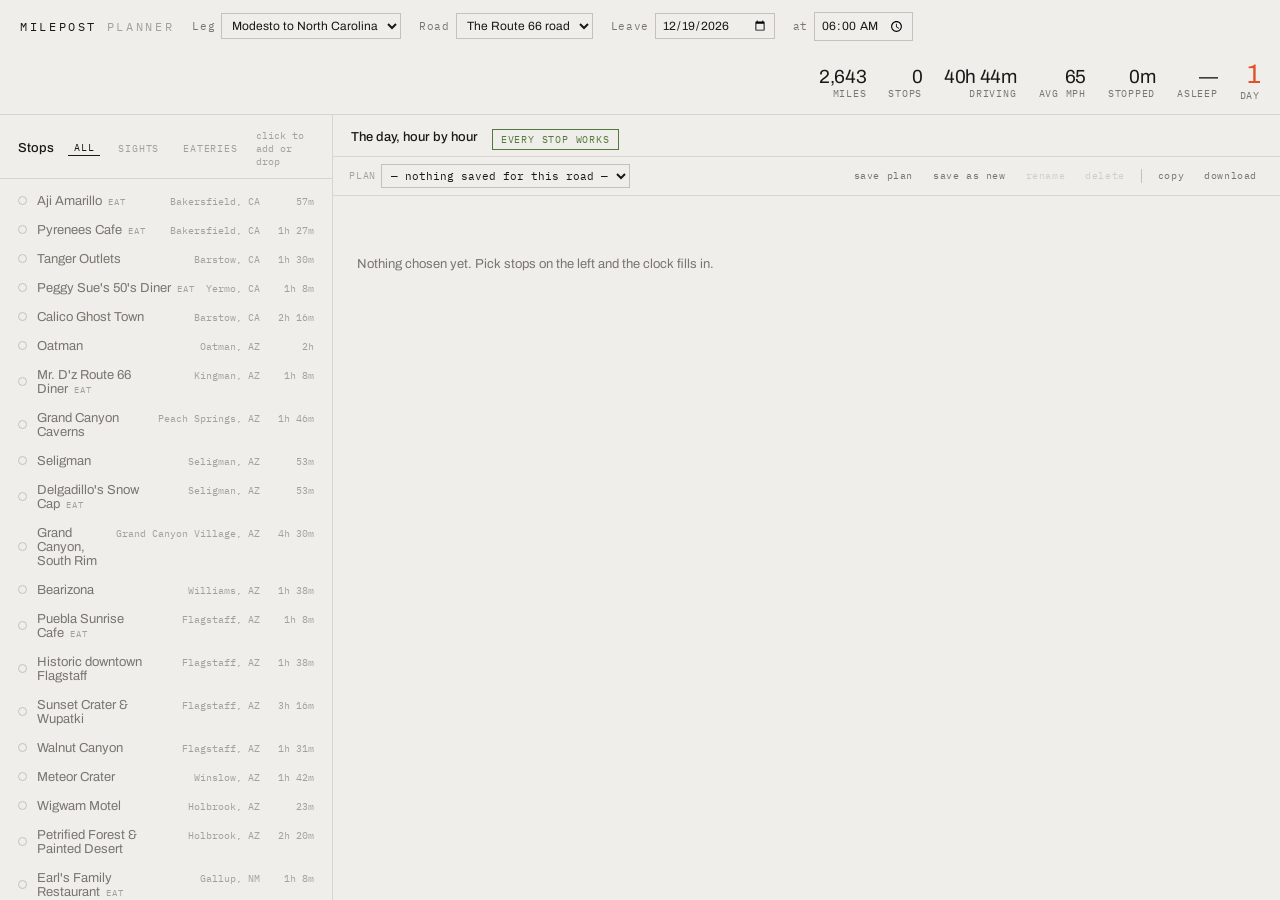
==== commit f4c0145a: "Saved plans per road, and an export you can hand to someone (1.17.0) "I want a way to create a spot " ====
--- a/desk.html
+++ b/desk.html
@@ -46,7 +46,25 @@
   </section>
 
   <section class="pane plan">
-    <div class="paneHead"><h2>The day, hour by hour</h2><div id="warn"></div></div>
+    <div class="paneHead">
+      <h2>The day, hour by hour</h2>
+      <div id="warn"></div>
+    </div>
+    <!-- Saved plans. A plan belongs to a road, so this list changes when the
+         road above does: "the same stops on a different route" is not the same
+         list, because which stops exist depends on which way you go. -->
+    <div class="planbar">
+      <label>Plan <select id="plan"></select></label>
+      <span class="dirty" id="dirty"></span>
+      <span class="spacer"></span>
+      <button id="psave" title="Overwrite the plan now loaded">save</button>
+      <button id="pnew" title="Keep this one and start another under a new name">save as new</button>
+      <button id="prename">rename</button>
+      <button id="pdel">delete</button>
+      <span class="sep"></span>
+      <button id="pcopy" title="Markdown on the clipboard, ready to paste">copy</button>
+      <button id="pdown" title="Download it as a .md file">download</button>
+    </div>
     <div id="itin"></div>
   </section>
 </main>
--- a/css/desk.css
+++ b/css/desk.css
@@ -96,6 +96,34 @@
 .what .nm i { font-style: normal; font-family: var(--mono); font-size: 8.5px;
   letter-spacing: .1em; text-transform: uppercase; color: var(--ink3); margin-left: 6px; }
 .what .sub { font-family: var(--mono); font-size: 10px; color: var(--ink2); margin-top: 3px; }
+/* Saved plans. One quiet strip under the pane head — it is scaffolding around
+   the itinerary, not part of it, so it stays visually below the heading and
+   above the road, and nothing in it competes with a stop row. */
+.planbar {
+  display: flex; align-items: center; gap: 6px;
+  padding: 7px 16px; border-bottom: 1px solid var(--rule);
+  background: var(--paper2, var(--paper));
+  font-family: var(--mono); font-size: 10px; color: var(--ink3);
+}
+.planbar label { display: flex; align-items: center; gap: 5px;
+  text-transform: uppercase; letter-spacing: .09em; }
+.planbar select {
+  font: inherit; font-size: 11px; text-transform: none; letter-spacing: 0;
+  color: var(--ink); background: var(--paper); border: 1px solid var(--rule2);
+  padding: 3px 5px; max-width: 260px;
+}
+.planbar button {
+  font-family: var(--mono); font-size: 10px; letter-spacing: .06em;
+  color: var(--ink2); padding: 3px 6px; border: 1px solid transparent;
+}
+.planbar button:hover { color: var(--signal); border-color: var(--rule2); }
+.planbar button:disabled { color: var(--ink3); opacity: .4; cursor: default; }
+.planbar button:disabled:hover { color: var(--ink3); border-color: transparent; }
+.planbar .spacer { flex: 1; }
+.planbar .sep { width: 1px; height: 14px; background: var(--rule2); margin: 0 3px; }
+.planbar .dirty { color: var(--warn); letter-spacing: .06em; }
+.planbar .dirty.saved { color: var(--good); }
+
 /* How long you will really be there. Sits under the place rather than out in
    the right-hand column, because it is a fact about the visit and not about
    the clock — and because the seeded number is a guess you are correcting. */
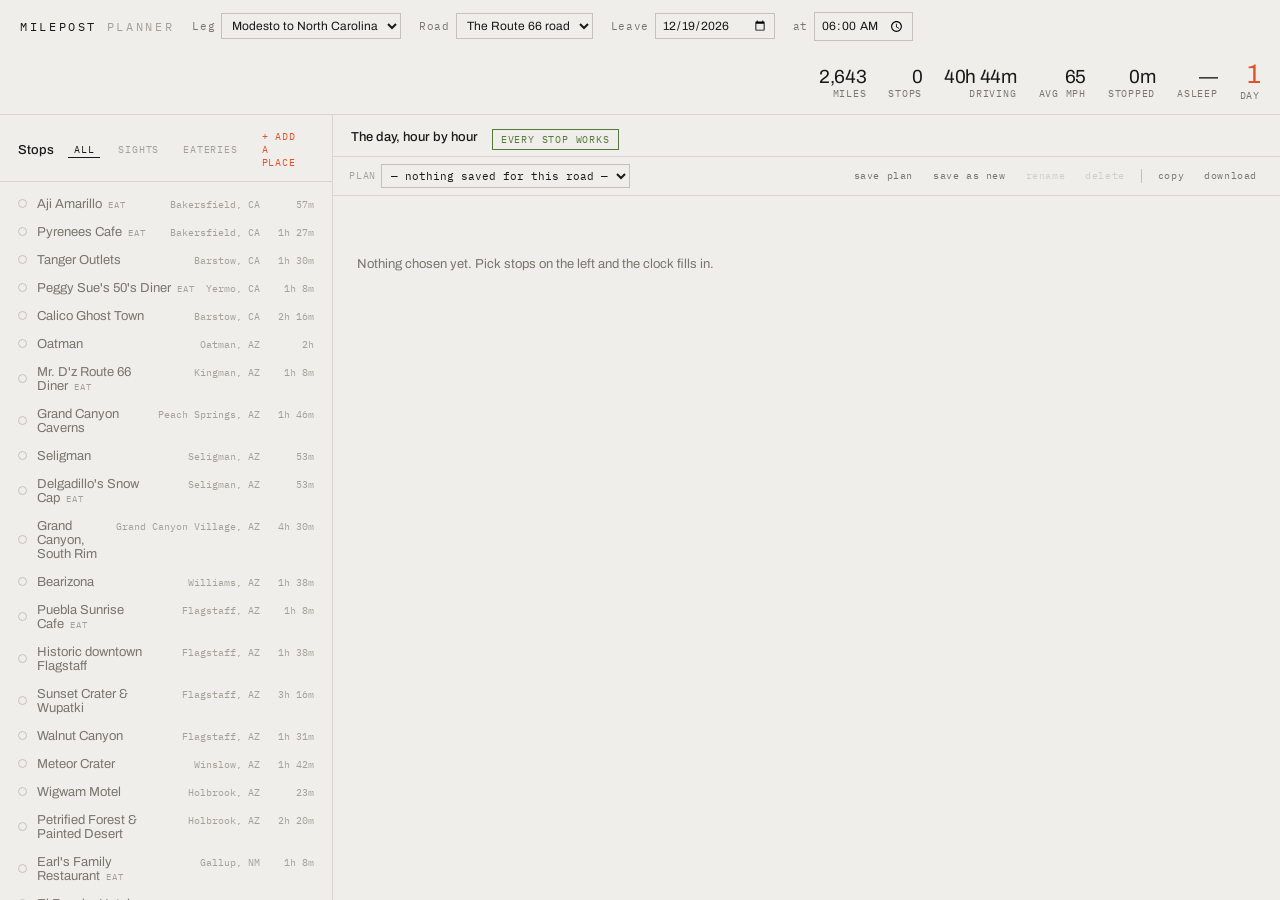
==== commit cd852b30: "Your own places, on the desktop planner (1.17.2) desk.js read store.custom and rendered it, but ther" ====
--- a/desk.html
+++ b/desk.html
@@ -39,9 +39,12 @@
         <button data-kind="all" class="on">All</button>
         <button data-kind="sight">Sights</button>
         <button data-kind="food">Eateries</button>
-        <span class="hint">click to add or drop</span>
+        <button class="add" data-add>+ Add a place</button>
       </div>
     </div>
+    <!-- The editor renders on its own, OUTSIDE draw(). A form that is rebuilt
+         on every keystroke is a form you cannot type in. -->
+    <div id="editor"></div>
     <div id="pool"></div>
   </section>
 
--- a/css/desk.css
+++ b/css/desk.css
@@ -61,22 +61,89 @@
   text-transform: uppercase; color: var(--ink3); }
 .filters button.on { color: var(--ink); border-bottom: 1px solid var(--ink); }
 .filters .hint { font-family: var(--mono); font-size: 9.5px; color: var(--ink3); }
+.filters .add { color: var(--signal); border-bottom: 1px solid transparent; }
+.filters .add:hover { border-bottom-color: var(--signal); }
 #pool, #itin { overflow-y: auto; padding: 8px 0 40px; }
 
 /* ------------------------------------------------------------------ pool */
-.poolrow { display: flex; align-items: baseline; gap: 10px; width: 100%;
-  padding: 7px 18px; border-bottom: 1px solid transparent; }
+.poolrow { display: flex; align-items: center; width: 100%; }
 .poolrow:hover { background: rgba(128,128,128,.07); }
+.poolrow .pick { display: flex; align-items: baseline; gap: 10px; flex: 1;
+  padding: 7px 18px; min-width: 0; }
+.poolrow.mine .pick { padding-right: 4px; }
+.poolrow .edit {
+  font-family: var(--mono); font-size: 9px; letter-spacing: .1em; text-transform: uppercase;
+  color: var(--ink3); padding: 6px 16px 6px 8px; flex: none;
+}
+.poolrow .edit:hover { color: var(--signal); }
 .poolrow .tick { width: 9px; height: 9px; border-radius: 50%; flex: none;
   border: 1.5px solid var(--rule2); align-self: center; }
 .poolrow.on .tick { background: var(--signal); border-color: var(--signal); }
-.poolrow .nm { font-size: 13px; flex: 1; }
+.poolrow .nm { font-size: 13px; flex: 1; min-width: 0; }
 .poolrow:not(.on) .nm { color: var(--ink2); }
+.poolrow .nm i.own { color: var(--signal); }
+.poolBeds { border-top: 1px solid var(--rule); margin-top: 10px; padding-top: 6px; }
+.poolLab { font-family: var(--mono); font-size: 9.5px; letter-spacing: .12em;
+  text-transform: uppercase; color: var(--ink3); padding: 4px 18px 4px; }
+.poolrow.bed .pick { color: var(--ink2); }
 .poolrow .nm i { font-style: normal; font-family: var(--mono); font-size: 8.5px;
   letter-spacing: .1em; text-transform: uppercase; color: var(--ink3); margin-left: 6px; }
 .poolrow .tw, .poolrow .ct { font-family: var(--mono); font-size: 10px; color: var(--ink3);
   font-variant-numeric: tabular-nums; }
 .poolrow .ct { min-width: 44px; text-align: right; }
+
+/* ---------------------------------------------------------------- editor */
+/* Rendered outside draw(), so nothing here is rebuilt while you type. */
+.ed { border-bottom: 1px solid var(--rule); padding: 14px 18px 18px;
+  background: color-mix(in srgb, var(--ink) 3%, transparent); display: flex;
+  flex-direction: column; gap: 10px; }
+.edHead { display: flex; align-items: baseline; }
+.edHead b { font-size: 13px; font-weight: 500; flex: 1; }
+.edHead button { font-family: var(--mono); font-size: 9.5px; letter-spacing: .1em;
+  text-transform: uppercase; color: var(--ink3); }
+.edHead button:hover { color: var(--ink); }
+
+.seg { display: flex; border: 1px solid var(--rule2); }
+.seg button { flex: 1; text-align: center; font-size: 11.5px; padding: 6px 4px;
+  color: var(--ink2); }
+.seg button[aria-pressed="true"] { background: var(--signal); color: #fff; }
+
+.f { display: flex; flex-direction: column; gap: 4px; }
+.f > span { font-family: var(--mono); font-size: 9.5px; letter-spacing: .1em;
+  text-transform: uppercase; color: var(--ink2); }
+.f input, .f textarea {
+  font: inherit; font-size: 13px; font-family: var(--sans); color: var(--ink);
+  background: var(--paper); border: 1px solid var(--rule2); padding: 6px 7px; width: 100%;
+  resize: vertical;
+}
+.f input:disabled { color: var(--ink3); background: transparent; }
+.two { display: grid; grid-template-columns: 1fr 1fr; gap: 10px; }
+
+.edActs { display: flex; align-items: center; gap: 12px; }
+.edActs button { font-family: var(--mono); font-size: 10px; letter-spacing: .08em;
+  text-transform: uppercase; color: var(--ink); border: 1px solid var(--rule2);
+  padding: 5px 12px; }
+.edActs button:hover:not(:disabled) { border-color: var(--signal); color: var(--signal); }
+.edActs button:disabled { color: var(--ink3); }
+.edHint { font-family: var(--mono); font-size: 10px; color: var(--ink3); line-height: 1.5; }
+.edHint b { color: var(--ink2); font-weight: 400; }
+.edErr { font-size: 11.5px; color: var(--bad); }
+
+.edPicks { display: flex; flex-direction: column; border: 1px solid var(--rule2); }
+.edPicks button { padding: 7px 9px; font-size: 12px; display: flex; gap: 8px;
+  border-bottom: 1px solid var(--rule); }
+.edPicks button:last-child { border-bottom: 0; }
+.edPicks button:hover { background: rgba(128,128,128,.09); }
+.edPicks i { font-style: normal; font-family: var(--mono); font-size: 9.5px;
+  color: var(--ink3); margin-left: auto; }
+
+.edSave { display: flex; align-items: center; gap: 12px; margin-top: 2px; }
+.edSave button { font-family: var(--mono); font-size: 10px; letter-spacing: .09em;
+  text-transform: uppercase; border: 1px solid var(--rule2); padding: 6px 14px; }
+.edSave .prim { background: var(--signal); border-color: var(--signal); color: #fff; }
+.edSave .prim:disabled { background: transparent; color: var(--ink3);
+  border-color: var(--rule2); }
+.edSave [data-ed-delete]:hover { color: var(--bad); border-color: var(--bad); }
 
 /* -------------------------------------------------------------- itinerary */
 .day { padding: 22px 24px 8px; }
